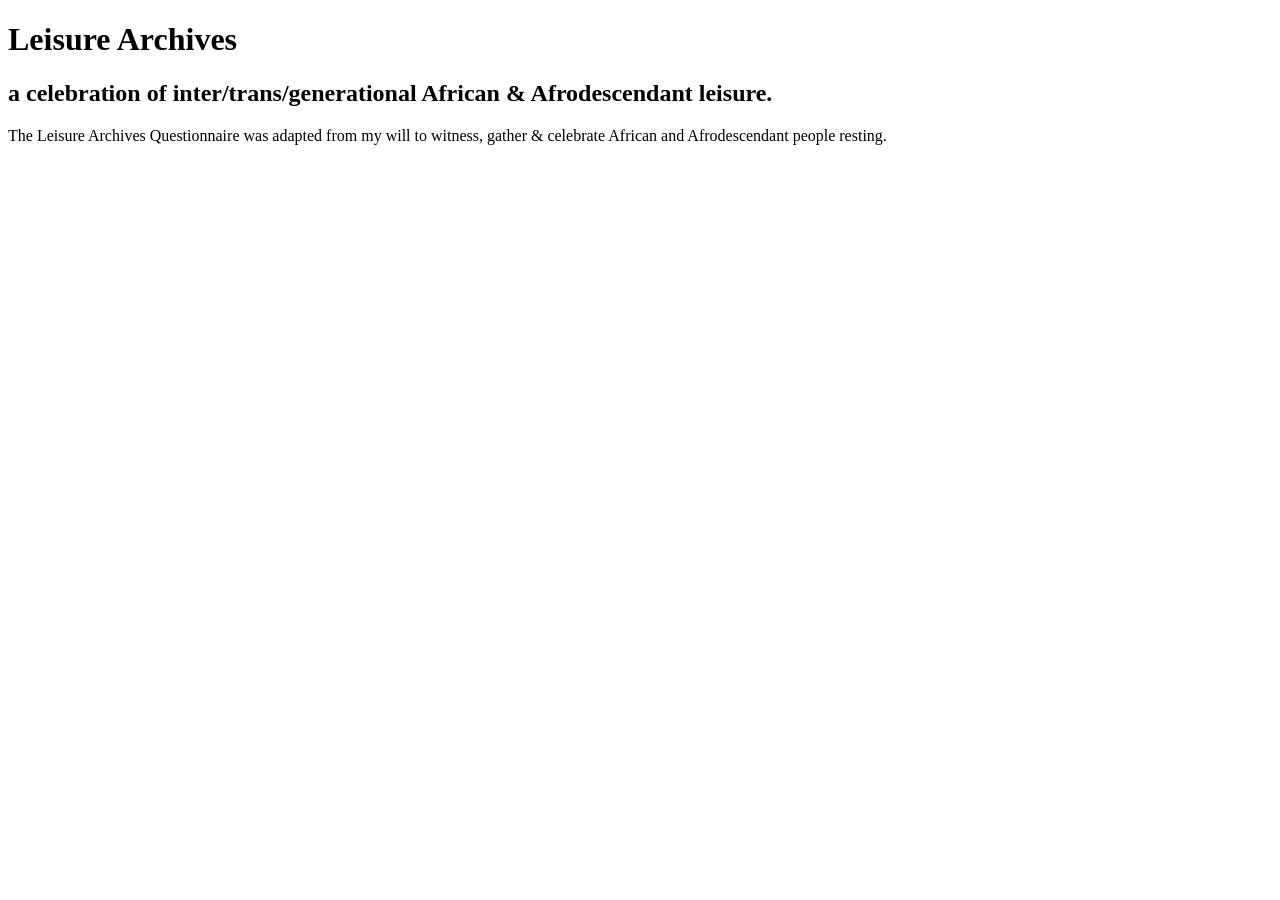
==== index.html @ 5192cb5d "change html file name" ====
<!DOCTYPE html>
<html lang=”en”>
    <head>
        <title>Leisure Archives</title>
        <meta charset="utf-8">
    </head>
    <body>
        <h1>Leisure Archives </h1>
            <h2> a celebration of inter/trans/generational African & Afrodescendant leisure.</h2>
            <p> The Leisure Archives Questionnaire was adapted from my will to witness, gather & celebrate African and Afrodescendant people resting. </p>
    </body>
</html>
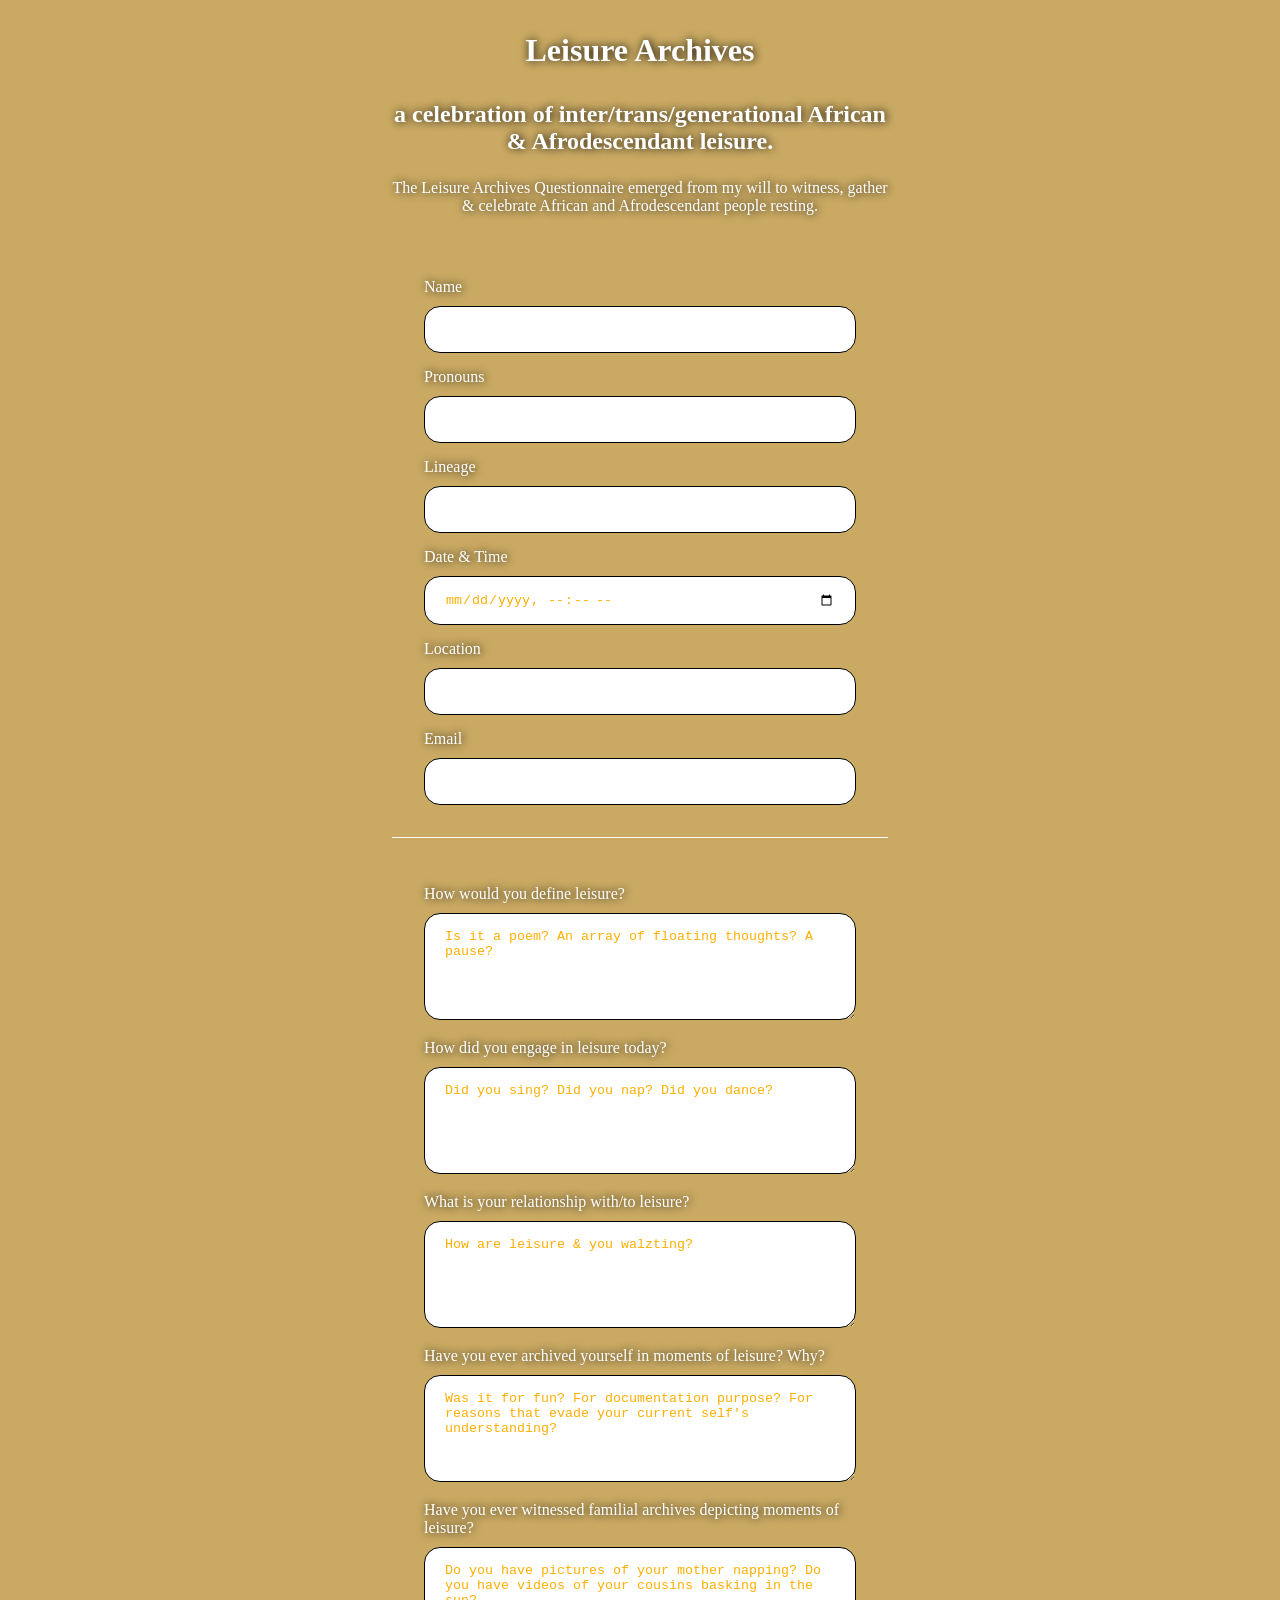
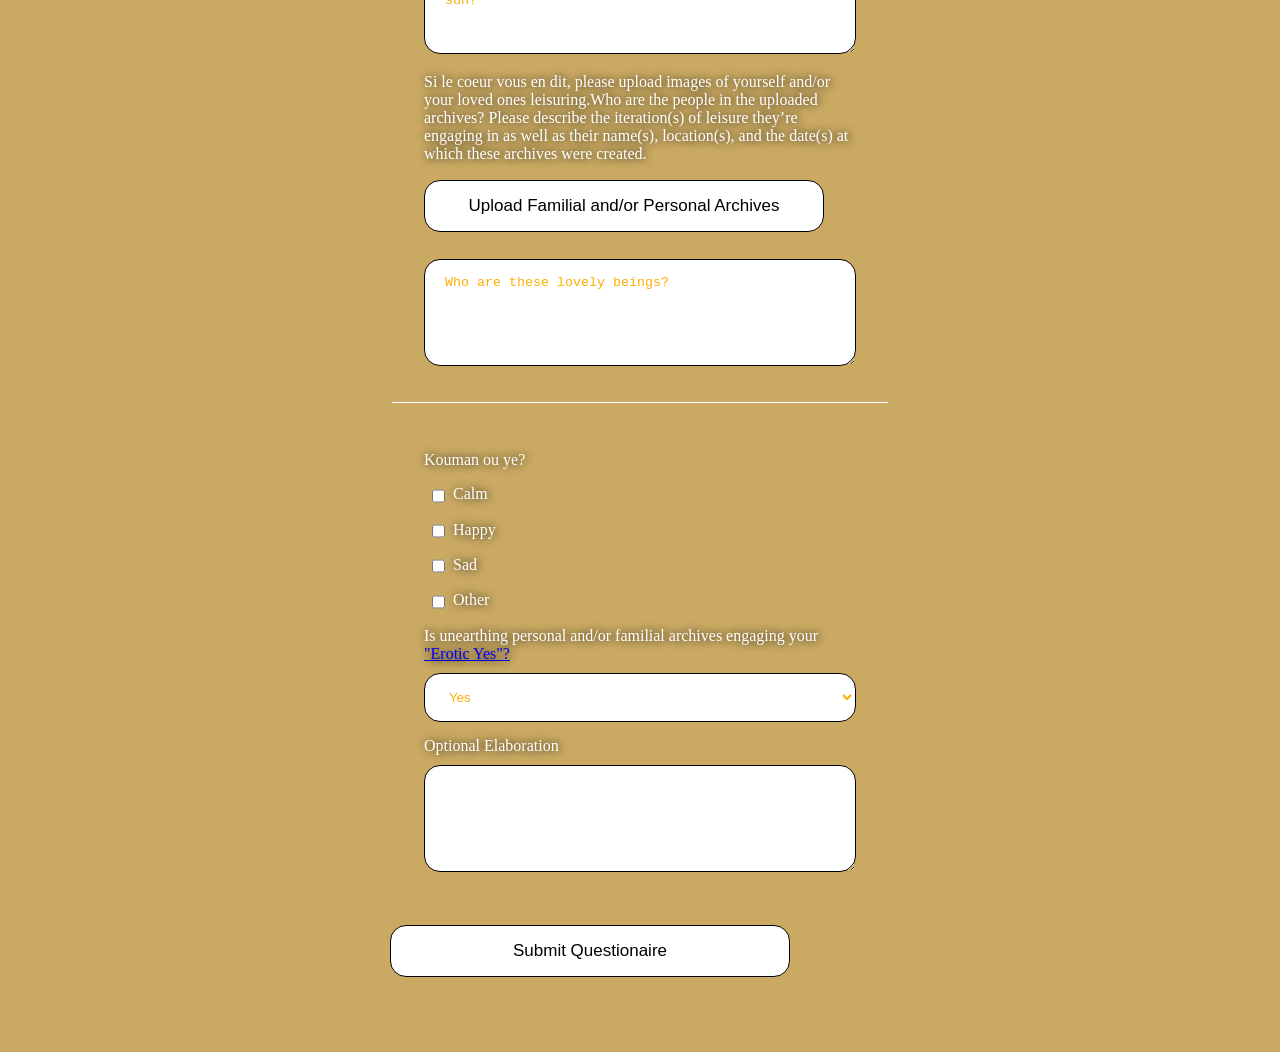
==== commit 6b146fc8: "adding index and styles" ====
--- a/index.html
+++ b/index.html
@@ -1,12 +1,62 @@
 <!DOCTYPE html>
 <html lang=”en”>
     <head>
+        <meta charset="utf-8">
         <title>Leisure Archives</title>
-        <meta charset="utf-8">
+        <link rel="stylesheet" href="styles.css">
     </head>
     <body>
-        <h1>Leisure Archives </h1>
-            <h2> a celebration of inter/trans/generational African & Afrodescendant leisure.</h2>
-            <p> The Leisure Archives Questionnaire was adapted from my will to witness, gather & celebrate African and Afrodescendant people resting. </p>
+        <h1 class="heading">Leisure Archives </h1>
+            <h2 class="heading"> a celebration of inter/trans/generational African & Afrodescendant leisure.</h2>
+            <p class="heading"> The Leisure Archives Questionnaire emerged from my will to witness, gather & celebrate African and Afrodescendant people resting. </p>
+            <div>
+            <form>
+                <fieldset>
+                    <label for="name">Name</label> 
+                    <input type="name" id="name" required>
+                    <label for="pronouns">Pronouns</label> 
+                    <input type="pronouns" id="pronouns" required>
+                    <label for="lineage">Lineage</label> 
+                    <input type="lineage" id="lineage" required>
+                    <label for="datetime">Date & Time</label> 
+                    <input type="datetime-local" id="date-time" required>
+                    <label for="location">Location</label> 
+                    <input type="location" id="location" required>
+                    <label for="email">Email</label> 
+                    <input type="email" id="email" required>
+                </fieldset>
+                <fieldset>
+                    <label for="leisure">How would you define leisure?</label>
+                    <textarea id="leisure" cols="30" rows="5">Is it a poem? An array of floating thoughts? A pause?</textarea>
+                    <label for="engagement">How did you engage in leisure today?</label>
+                    <textarea id="engagement" cols="30" rows="5">Did you sing? Did you nap? Did you dance?</textarea>
+                    <label for="relationship">What is your relationship with/to leisure?</label>
+                    <textarea id="relationship" cols="30" rows="5">How are leisure & you walzting?</textarea>
+                    <label for="archives">Have you ever archived yourself in moments of leisure? Why?</label>
+                    <textarea id="archives" cols="30" rows="5">Was it for fun? For documentation purpose? For reasons that evade your current self's understanding?</textarea>
+                    <label for="familialarchives">Have you ever witnessed familial archives depicting moments of leisure?</label>
+                    <textarea id="familialarchives" cols="30" rows="5">Do you have pictures of your mother napping? Do you have videos of your cousins basking in the sun?</textarea>
+                    <label for="archiveupload">Si le coeur vous en dit, please upload images of yourself and/or your loved ones leisuring.Who are the people in the uploaded archives? Please describe the iteration(s) of leisure they’re engaging in as well as their name(s), location(s), and the date(s) at which these archives were created.</label>
+                    <input type="submit" value="Upload Familial and/or Personal Archives">
+                    <textarea id="archiveupload" cols="30" rows="5">Who are these lovely beings?</textarea>
+                </fieldset>
+                <fieldset>
+                    <p>Kouman ou ye?</p>
+                    <label for="calm"><input type="checkbox" id="calm" class="inline" value="Calm">Calm</label> 
+                    <label for="happy"><input type="checkbox" id="happy" class="inline" value="Happy">Happy</label> 
+                    <label for="sad"><input type="checkbox" id="sad" class="inline" value="Sad">Sad</label> 
+                    <label for="other"><input type="checkbox" id="other" class="inline" value="Other">Other</label> 
+                    <label for="erotic-select">Is unearthing personal and/or familial archives engaging your <a href="https://stilluntitledproject.files.wordpress.com/2014/11/audre-lorde-sister-outsider-the-uses-of-the-erotic-1978.pdf">"Erotic Yes"?</a></label>
+                <select name="erotic" id="erotic-select">
+                    <option value="Yes">Yes</option>
+                    <option value="No">No</option>
+                    <option value="I Do Not Know">I Do Not Know</option>
+                </select>
+                <label for="elaboration"> Optional Elaboration</label>
+                <textarea id="elaboration" cols="30" rows="5"></textarea>
+                </fieldset>
+                <input type="submit" value="Submit Questionaire">
+            </form>
+        </div>
     </body>
 </html>
--- a/styles.css
+++ b/styles.css
@@ -0,0 +1,66 @@
+body {
+    background-color: #caaa63;
+    color: #ffffff;
+    background-image: url(bg3.png);
+    background-attachment: fixed;
+    background-size: contain;
+    background-repeat: no-repeat;
+    background-position: center;
+    text-shadow:#000 1px 0 10px;
+}
+
+.heading {
+    margin: 1em auto;
+    max-width: 500px;
+    text-align: center;
+    padding: 0 20px 0;
+}
+
+form {
+    width: 60vw;
+    max-width: 500px;
+    min-width: 350px;
+    margin: 0 auto;
+    padding-bottom: 50px;
+}
+
+input, textarea, select { 
+    width: 100%;
+    margin: 10px 0 0 0;
+    min-height: 20px;
+    padding: 15px 20px;
+    border: 1px solid #000;
+    background-color: #ffffff;
+    color: rgb(255, 174, 0);
+    border-radius: 16px;
+    box-sizing: border-box;
+}
+
+.inline {
+    width: unset;
+    margin: 0 8px 0;
+    vertical-align:middle ;
+}
+
+label {
+    display:block;
+    margin: 15px 0 0 0;
+}
+
+fieldset {
+    border: none;
+    padding: 2em;
+    border-bottom: 1px solid white;
+}
+
+fieldset:last-of-type {
+    border-bottom: none;
+}
+
+input[type=submit] {
+    display: black;
+    color: #000;
+    margin: 1em auto;
+    font-size: 17px;
+    max-width: 400px;
+}
